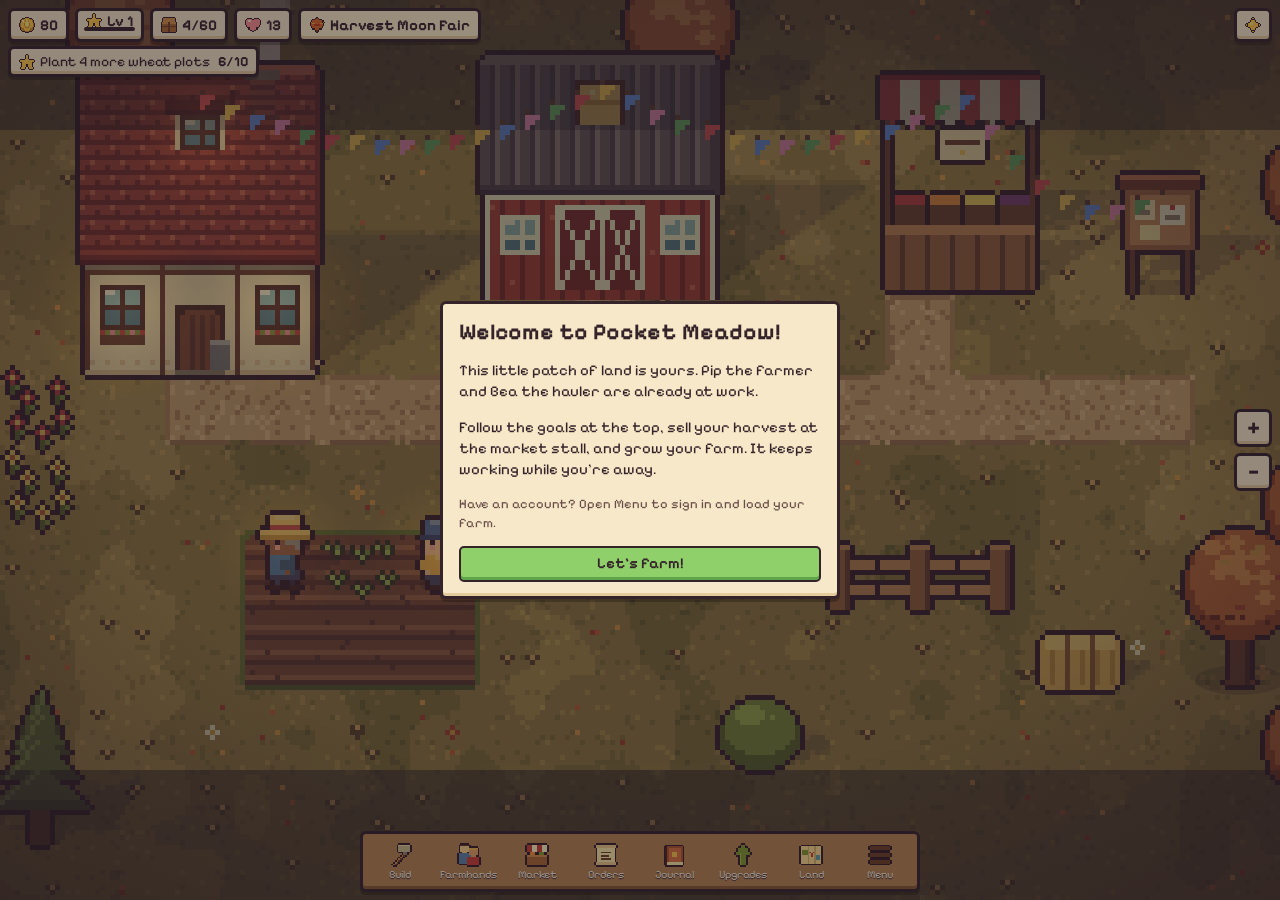
==== index.html @ 24cac61a "Pocket Meadow: cozy idle farming game A no-build PWA: canvas pixel art drawn in code, farmhands with" ====
<!doctype html>
<html lang="en">
<head>
  <meta charset="utf-8">
  <meta name="viewport" content="width=device-width, initial-scale=1, maximum-scale=1, user-scalable=no, viewport-fit=cover">
  <title>Pocket Meadow</title>
  <meta name="description" content="A cozy idle farming game. Your little farmhands keep working while you're away.">
  <meta name="theme-color" content="#3e7531">
  <meta name="apple-mobile-web-app-capable" content="yes">
  <meta name="mobile-web-app-capable" content="yes">
  <meta name="apple-mobile-web-app-title" content="Meadow">
  <meta name="apple-mobile-web-app-status-bar-style" content="black-translucent">
  <meta name="format-detection" content="telephone=no">
  <link rel="manifest" href="manifest.webmanifest">
  <link rel="icon" href="icons/icon-192.png" type="image/png">
  <link rel="apple-touch-icon" href="icons/apple-touch-icon.png">
  <link rel="preconnect" href="https://fonts.googleapis.com">
  <link rel="preconnect" href="https://fonts.gstatic.com" crossorigin>
  <link rel="stylesheet" href="https://fonts.googleapis.com/css2?family=Pixelify+Sans:wght@400;600;700&display=swap">
  <link rel="stylesheet" href="css/style.css">
</head>
<body>
  <canvas id="game"></canvas>
  <div id="vignette"></div>
  <div id="hud"></div>
  <div id="goal" hidden></div>
  <div id="zoom"></div>
  <div id="toasts"></div>
  <div id="card"></div>
  <div id="placebar"></div>
  <div id="sheet"></div>
  <nav id="dock"></nav>
  <div id="modal"></div>
  <div id="catchup"><div class="mbox"><h2>Catching up…</h2><p>Your farmhands kept busy while you were away.</p><div class="bar big"><i></i></div></div></div>
  <div id="boot"><div><h1>Pocket Meadow</h1><p>Waking up the farm…</p></div></div>
  <noscript><p style="padding:24px">Pocket Meadow needs JavaScript to run.</p></noscript>
  <script type="module" src="js/main.js"></script>
</body>
</html>
---- css/style.css ----
/* Pocket Meadow: cozy parchment-and-wood interface over the farm canvas. */
:root {
  --ink: #35232a;
  --ink2: #6b4e4a;
  --paper: #f6e8c8;
  --paper2: #efdcb4;
  --paper3: #e4cc9c;
  --wood: #9c6a3c;
  --woodD: #6e4628;
  --green: #5fa44a;
  --greenD: #3f7a33;
  --gold: #f0bd3e;
  --goldD: #b8852a;
  --red: #d45a4a;
  --redD: #9a3a30;
  --sky: #9fd0e8;
  --safe-b: env(safe-area-inset-bottom, 0px);
  --safe-t: env(safe-area-inset-top, 0px);
  --font: "Pixelify Sans", ui-rounded, "Trebuchet MS", system-ui, sans-serif;
  color-scheme: light;
}
* { box-sizing: border-box; -webkit-tap-highlight-color: transparent; }
html, body { margin: 0; height: 100%; overflow: hidden; background: #2f5a2c; color: var(--ink); font-family: var(--font); font-size: 15px; overscroll-behavior: none; }
body { user-select: none; -webkit-user-select: none; -webkit-touch-callout: none; }
button, input, select { font: inherit; color: inherit; }
#game { position: fixed; inset: 0; width: 100%; height: 100%; touch-action: none; image-rendering: pixelated; cursor: grab; }
body.placing #game { cursor: crosshair; }
#vignette { position: fixed; inset: 0; pointer-events: none; z-index: 1; opacity: .55;
  background: radial-gradient(ellipse 75% 70% at 50% 48%, transparent 55%, rgba(40,22,30,.55) 100%); }
img.pi { width: 16px; height: 16px; image-rendering: pixelated; vertical-align: -3px; }
img.pi.big { width: 24px; height: 24px; vertical-align: -6px; }
img.pi.huge { width: 56px; height: 56px; }
img.thumb { width: 44px; height: 44px; object-fit: contain; image-rendering: pixelated; }
img.thumb.sm { width: 34px; height: 34px; }
img.ava { width: 36px; height: 48px; image-rendering: pixelated; object-fit: contain; }

/* chunky pixel panels */
.panel, #hud .res, #goal, .toast, #card, #placebar, #sheet, .mbox, #dock {
  background: var(--paper);
  border: 3px solid var(--ink);
  border-radius: 6px;
  box-shadow: inset 0 -3px 0 var(--paper3), 0 3px 0 rgba(0,0,0,.25);
}

/* ---------- HUD ---------- */
#hud { position: fixed; top: calc(var(--safe-t) + 8px); left: 8px; right: 8px; display: flex; gap: 6px; flex-wrap: wrap; pointer-events: none; z-index: 5; }
#hud .res { pointer-events: auto; display: flex; align-items: center; gap: 5px; padding: 3px 8px 4px; font-weight: 600; font-size: 15px; cursor: pointer; }
#hud .res b { font-weight: 700; min-width: 1ch; }
#hud .res.full { background: #ffd9cf; animation: pulse 1s infinite alternate; }
#hud .lvl { position: relative; padding-bottom: 9px; padding-top: 1px; }
#hud .lvl .bar { position: absolute; left: 6px; right: 6px; bottom: 2px; height: 3px; background: var(--paper3); border-radius: 2px; overflow: hidden; }
#hud .lvl .bar i { display: block; height: 100%; width: 0; background: var(--green); transition: width .4s; }
#hud .wx { margin-left: auto; cursor: default; }
.sync { display: inline-block; width: 8px; height: 8px; border-radius: 50%; background: #9a9a9a; border: 1.5px solid var(--ink); }
.sync.ok { background: #6fc35a; } .sync.syncing { background: var(--gold); } .sync.offline { background: #c9c0b0; } .sync.error { background: var(--red); }
@keyframes pulse { to { transform: scale(1.04); } }

#goal { position: fixed; top: calc(var(--safe-t) + 46px); left: 8px; max-width: min(420px, calc(100% - 16px)); display: flex; align-items: center; gap: 8px; padding: 4px 8px; font-size: 14px; z-index: 4; }
#goal[hidden] { display: none; }
#goal .gt { display: flex; gap: 5px; align-items: center; flex: 1; }
#goal .gp { font-weight: 700; white-space: nowrap; }
#goal.done { background: #fff4c4; }

#zoom { position: fixed; right: 8px; top: calc(var(--safe-t) + 50%); transform: translateY(-50%); display: flex; flex-direction: column; gap: 6px; z-index: 4; }
#zoom button { width: 38px; height: 38px; font-size: 22px; font-weight: 700; background: var(--paper); border: 3px solid var(--ink); border-radius: 6px; box-shadow: inset 0 -3px 0 var(--paper3); cursor: pointer; line-height: 1; }
@media (pointer: coarse) { #zoom { display: none; } }

/* ---------- dock ---------- */
#dock { position: fixed; left: 50%; transform: translateX(-50%); bottom: calc(var(--safe-b) + 8px); display: flex; gap: 2px; padding: 4px; z-index: 8; width: min(560px, calc(100% - 12px)); justify-content: space-between; background: #b98552; box-shadow: inset 0 -3px 0 #8a5a32, 0 3px 0 rgba(0,0,0,.25); }
#dock button { flex: 1; min-width: 0; display: flex; flex-direction: column; align-items: center; gap: 1px; padding: 5px 0 4px; border: 0; border-radius: 4px; background: transparent; color: #fff6dc; font-size: 11px; cursor: pointer; position: relative; text-shadow: 0 1px 0 var(--ink); }
#dock button.on, #dock button:active { background: rgba(53,35,42,.28); }
#dock button span { white-space: nowrap; overflow: hidden; text-overflow: ellipsis; max-width: 100%; }
.badge { position: absolute; top: 0; right: 14%; min-width: 16px; height: 16px; padding: 0 3px; border-radius: 8px; background: var(--red); color: #fff; font-size: 11px; font-style: normal; line-height: 13px; border: 1.5px solid var(--ink); }
.badge:empty { display: none; }

/* ---------- buttons ---------- */
.btn { display: inline-flex; align-items: center; justify-content: center; gap: 4px; padding: 6px 12px 8px; border: 2.5px solid var(--ink); border-radius: 5px; background: var(--paper2); box-shadow: inset 0 -3px 0 var(--paper3); cursor: pointer; font-weight: 600; white-space: nowrap; }
.btn:active:not(:disabled) { transform: translateY(1px); box-shadow: inset 0 -1px 0 var(--paper3); }
.btn:disabled { opacity: .45; cursor: default; }
.btn.small { padding: 3px 8px 5px; font-size: 13px; }
.btn.tiny { padding: 0 6px 2px; font-size: 13px; min-width: 24px; }
.btn.icon { padding: 5px 9px 7px; }
.btn.green { background: #8fd06a; box-shadow: inset 0 -3px 0 #5fa44a; }
.btn.gold { background: #ffd760; box-shadow: inset 0 -3px 0 #d9a530; }
.btn.red { background: #f29a88; box-shadow: inset 0 -3px 0 #c9604f; }
.link { background: none; border: 0; padding: 0; font-weight: 700; cursor: pointer; text-decoration: underline dotted; }
.cost { display: inline-flex; align-items: center; gap: 2px; font-weight: 700; }
.lock { display: inline-flex; gap: 3px; align-items: center; color: var(--ink2); font-size: 13px; }
.max { font-weight: 700; color: var(--greenD); font-size: 13px; }
.hint { color: var(--ink2); font-size: 13px; margin: 6px 0; line-height: 1.35; }
.empty { text-align: center; color: var(--ink2); padding: 18px 0; }
select { border: 2px solid var(--ink); border-radius: 4px; background: #fff8e8; padding: 3px 6px; }
input[type=email], input[type=password], #modal input { width: 100%; border: 2.5px solid var(--ink); border-radius: 5px; background: #fffaf0; padding: 8px 10px; font-size: 16px; }
label.check { display: flex; gap: 8px; align-items: center; margin: 8px 0; font-size: 14px; cursor: pointer; }
label.check input { width: 18px; height: 18px; accent-color: var(--green); }

.bar { height: 8px; background: var(--paper3); border: 2px solid var(--ink); border-radius: 4px; overflow: hidden; margin: 6px 0; }
.bar i { display: block; height: 100%; width: 0; background: linear-gradient(#8fd06a, #5fa44a); transition: width .3s; }
.bar.thin { height: 6px; margin: 3px 0; border-width: 1.5px; }
.bar.big { height: 14px; }
.bar.full i { background: linear-gradient(#f29a88, #d45a4a); }

/* ---------- sheets ---------- */
#sheet { position: fixed; z-index: 7; left: 50%; bottom: calc(var(--safe-b) + 70px); width: min(560px, calc(100% - 12px)); max-height: min(62vh, 640px); display: flex; flex-direction: column;
  transform: translate(-50%, calc(100% + 120px)); transition: transform .22s ease-out; }
#sheet.open { transform: translate(-50%, 0); }
@media (min-width: 900px) {
  #sheet { left: auto; right: 12px; top: calc(var(--safe-t) + 56px); bottom: 84px; width: 420px; max-height: none; transform: translateX(calc(100% + 40px)); }
  #sheet.open { transform: none; }
}
.sh { display: flex; align-items: center; gap: 8px; padding: 8px 10px 0; flex-wrap: wrap; }
.sh h2 { margin: 0; font-size: 20px; flex: 1; display: flex; gap: 6px; align-items: center; }
.x { border: 0; background: none; padding: 4px; cursor: pointer; }
.x img { width: 20px; height: 20px; image-rendering: pixelated; }
.tabs { order: 3; width: 100%; display: flex; gap: 4px; margin-top: 4px; }
.tabs button { flex: 1; padding: 5px 0 6px; border: 2.5px solid var(--ink); border-bottom-width: 0; border-radius: 5px 5px 0 0; background: var(--paper3); cursor: pointer; font-weight: 600; font-size: 14px; }
.tabs button.on { background: #fff4da; }
.sb { overflow-y: auto; padding: 8px 10px 12px; border-top: 2.5px solid var(--ink); -webkit-overflow-scrolling: touch; }
.sb h3, .mbox h3 { margin: 12px 0 6px; font-size: 16px; display: flex; align-items: center; gap: 6px; }
.grid { display: grid; grid-template-columns: repeat(auto-fill, minmax(118px, 1fr)); gap: 6px; }
.tile { background: #fff4da; border: 2px solid var(--ink); border-radius: 5px; padding: 6px; display: flex; flex-direction: column; align-items: center; text-align: center; gap: 3px; }
.tile.locked { opacity: .6; filter: grayscale(.4); }
.tile .tn { font-weight: 700; font-size: 14px; line-height: 1.1; }
.tile .tm { font-size: 12px; color: var(--ink2); display: flex; align-items: center; gap: 2px; flex-wrap: wrap; justify-content: center; }
.tile .td { font-size: 11px; color: var(--ink2); line-height: 1.25; }
.tile .btn { margin-top: auto; }
.row { display: flex; align-items: center; justify-content: space-between; gap: 8px; margin: 8px 0; flex-wrap: wrap; }
.row.center { justify-content: center; margin-top: 14px; }
.list { display: flex; flex-direction: column; gap: 6px; }
.wrow, .irow, .urow { display: flex; align-items: center; gap: 8px; background: #fff4da; border: 2px solid var(--ink); border-radius: 5px; padding: 6px 8px; }
.wi, .ii, .ui { flex: 1; min-width: 0; }
.wn { font-size: 15px; }
.lv { font-size: 12px; background: var(--paper3); border-radius: 3px; padding: 0 4px; font-weight: 700; }
.wa { font-size: 12px; color: var(--ink2); white-space: nowrap; overflow: hidden; text-overflow: ellipsis; }
.wc { display: flex; flex-direction: column; gap: 4px; align-items: flex-end; }
.hire { background: #fff4da; border: 2px solid var(--ink); border-radius: 5px; padding: 8px; }
.roles { display: flex; gap: 4px; }
.roles button { flex: 1; border: 2px solid var(--ink); border-radius: 4px; background: var(--paper3); padding: 4px 0 5px; cursor: pointer; font-weight: 600; font-size: 13px; }
.roles button.on { background: #ffd760; }
.irow { flex-wrap: wrap; }
.in { font-weight: 700; }
.iq { font-size: 13px; display: flex; align-items: center; gap: 4px; }
.ib { display: flex; gap: 4px; }
.ia { width: 100%; display: flex; align-items: center; justify-content: space-between; border-top: 1.5px dashed var(--paper3); padding-top: 2px; }
.ia label.check { margin: 2px 0; font-size: 13px; }
.keep { display: inline-flex; align-items: center; gap: 4px; font-size: 13px; }
.store { display: flex; flex-direction: column; gap: 2px; font-size: 14px; }
.un { font-weight: 700; }
.ud { font-size: 12px; color: var(--ink2); }
.urow.locked { opacity: .6; }
.pips { display: flex; gap: 2px; margin-top: 3px; }
.pips i { width: 10px; height: 6px; background: var(--paper3); border: 1.5px solid var(--ink); border-radius: 1px; }
.pips i.on { background: var(--green); }
.order { background: #fff4da; border: 2px solid var(--ink); border-radius: 5px; padding: 8px; margin-bottom: 8px; }
.order.ready { background: #eefad8; }
.of { font-weight: 700; margin-bottom: 4px; }
.oi { display: flex; flex-wrap: wrap; gap: 6px; }
.need { display: inline-flex; align-items: center; gap: 3px; background: var(--paper2); border: 1.5px solid var(--ink); border-radius: 4px; padding: 2px 6px; font-size: 13px; }
.need.ok { background: #dff3c8; }
.xp { color: var(--greenD); font-size: 12px; font-weight: 700; }
.stats { display: grid; grid-template-columns: 1fr auto; gap: 4px 10px; font-size: 14px; }
.help p { line-height: 1.45; font-size: 14px; }
form.signin { display: flex; flex-direction: column; gap: 6px; }

/* ---------- selection card ---------- */
#card { position: fixed; z-index: 6; left: 50%; bottom: calc(var(--safe-b) + 70px); width: min(440px, calc(100% - 12px)); padding: 8px 10px; transform: translate(-50%, calc(100% + 120px)); transition: transform .2s ease-out; max-height: 55vh; overflow-y: auto; }
#card.open { transform: translate(-50%, 0); }
.ch { display: flex; gap: 8px; align-items: center; }
.ct { flex: 1; min-width: 0; }
.ct h2 { margin: 0; font-size: 18px; display: flex; gap: 6px; align-items: center; }
.cs { font-size: 12px; color: var(--ink2); line-height: 1.3; }
.cb { margin-top: 4px; }
.status { font-size: 14px; font-weight: 600; }
.cbtn { display: flex; flex-wrap: wrap; gap: 6px; margin-top: 8px; }
.chips { display: flex; flex-wrap: wrap; gap: 4px; margin-top: 6px; }
.chip { border: 2px solid var(--ink); border-radius: 4px; background: #fff4da; padding: 3px; cursor: pointer; display: inline-flex; flex-direction: column; align-items: center; }
.chip.on { background: #ffd760; }
.chip.lockchip { opacity: .7; }
.chip small { font-size: 10px; }
.chip img { width: 20px; height: 20px; }
.io { display: flex; justify-content: space-between; flex-wrap: wrap; gap: 6px; font-size: 13px; margin: 4px 0; }
.io b { display: inline-flex; gap: 4px; align-items: center; }
.recipes { display: flex; flex-direction: column; gap: 3px; margin-top: 6px; }
.recipe { display: flex; align-items: center; gap: 3px; font-size: 13px; background: #fff4da; border: 1.5px solid var(--paper3); border-radius: 4px; padding: 2px 6px; }
.recipe.on { border-color: var(--ink); background: #eefad8; }
.recipe.locked { opacity: .55; }
.recipe i { font-style: normal; color: var(--ink2); }
.recipe small { margin-left: auto; display: inline-flex; gap: 4px; align-items: center; color: var(--ink2); }

/* ---------- placing bar ---------- */
#placebar { position: fixed; z-index: 6; left: 50%; bottom: calc(var(--safe-b) + 70px); width: min(440px, calc(100% - 12px)); padding: 6px 8px; display: flex; align-items: center; gap: 8px; transform: translate(-50%, calc(100% + 120px)); transition: transform .2s; }
#placebar.open { transform: translate(-50%, 0); }
.pt { flex: 1; min-width: 0; display: flex; flex-wrap: wrap; align-items: center; gap: 2px 6px; }
.pt small { width: 100%; font-size: 12px; color: var(--ink2); }
.pt .why { color: var(--redD); font-weight: 600; }
body.placing #goal { display: none; }

/* ---------- toasts ---------- */
#toasts { position: fixed; z-index: 20; top: calc(var(--safe-t) + 84px); left: 50%; transform: translateX(-50%); display: flex; flex-direction: column; align-items: center; gap: 6px; pointer-events: none; width: min(420px, calc(100% - 24px)); }
.toast { padding: 6px 12px 8px; font-size: 14px; font-weight: 600; text-align: center; animation: pop .2s ease-out; transition: opacity .4s, transform .4s; }
.toast.good { background: #eefad8; }
.toast.bad { background: #ffe1d8; }
.toast.out { opacity: 0; transform: translateY(-8px); }
@keyframes pop { from { transform: scale(.85); opacity: 0; } }

/* ---------- modals ---------- */
#modal, #catchup { position: fixed; inset: 0; z-index: 30; background: rgba(30,20,30,.45); display: none; align-items: center; justify-content: center; padding: 16px; }
#modal.open, #catchup.open { display: flex; }
.mbox { width: min(400px, 100%); max-height: 86vh; overflow-y: auto; padding: 14px 16px; animation: pop .2s ease-out; }
.mbox h2 { margin: 0 0 8px; display: flex; gap: 8px; align-items: center; }
.mbox p { line-height: 1.4; }
.mbtns { display: flex; gap: 8px; justify-content: flex-end; margin-top: 14px; flex-wrap: wrap; }
.mbtns .btn { flex: 1; }
.lvlup { text-align: center; }
.lvlup h2 { justify-content: center; font-size: 26px; }
.lvlup .big { animation: spin 1.2s ease-out; }
@keyframes spin { from { transform: scale(.2) rotate(-90deg); } }
.unl { display: flex; flex-wrap: wrap; gap: 6px; justify-content: center; }
.welcome .earned { margin-top: 12px; text-align: center; font-size: 22px; background: #fff4c4; border: 2px solid var(--ink); border-radius: 5px; padding: 8px; }

/* ---------- boot screen ---------- */
#boot { position: fixed; inset: 0; z-index: 50; display: flex; align-items: center; justify-content: center; text-align: center; color: #fff6dc; background: radial-gradient(circle at 50% 40%, #6fae4d, #2f5a2c); transition: opacity .5s; }
#boot h1 { font-size: 40px; margin: 0; text-shadow: 0 3px 0 var(--ink); }
#boot.done { opacity: 0; pointer-events: none; }
.collection { display: grid; grid-template-columns: repeat(auto-fill, minmax(64px, 1fr)); gap: 4px; }
.ci { display: flex; flex-direction: column; align-items: center; text-align: center; background: #fff4da; border: 2px solid var(--ink); border-radius: 5px; padding: 4px 2px; }
.ci small { font-size: 10px; line-height: 1.1; margin-top: 2px; }
.ci.unknown img { filter: brightness(0) opacity(.35); }
.ci.unknown { background: var(--paper3); }
.urow.doneach { background: #eefad8; }
.wc select { max-width: 120px; }
#hud .season small { font-size: 11px; color: var(--ink2); margin-left: 2px; }
#hud .season.fest { background: #fff0c8; animation: pulse 1.2s infinite alternate; }
#hud .season.ready::after { content: '!'; position: absolute; transform: translate(4px, -12px); background: var(--red); color: #fff; border: 1.5px solid var(--ink); border-radius: 8px; font-size: 11px; padding: 0 4px; }
.stag { font-size: 11px; display: inline-flex; gap: 3px; align-items: center; background: var(--paper3); border-radius: 3px; padding: 0 4px; color: var(--ink2); }
.stag.on { background: #dff3c8; color: var(--greenD); font-weight: 700; }
.seasonbar { display: flex; gap: 8px; align-items: center; border: 2px solid var(--ink); border-radius: 5px; padding: 6px 8px; }
.seasonbar small { display: block; font-size: 12px; color: var(--ink2); }
.seasonbar.spring { background: #fde8f0; } .seasonbar.summer { background: #fff4c4; } .seasonbar.autumn { background: #f8dcc0; } .seasonbar.winter { background: #e4f0f8; }
.order.fest { background: #f4ecff; } .order.fest.ready { background: #eefad8; }
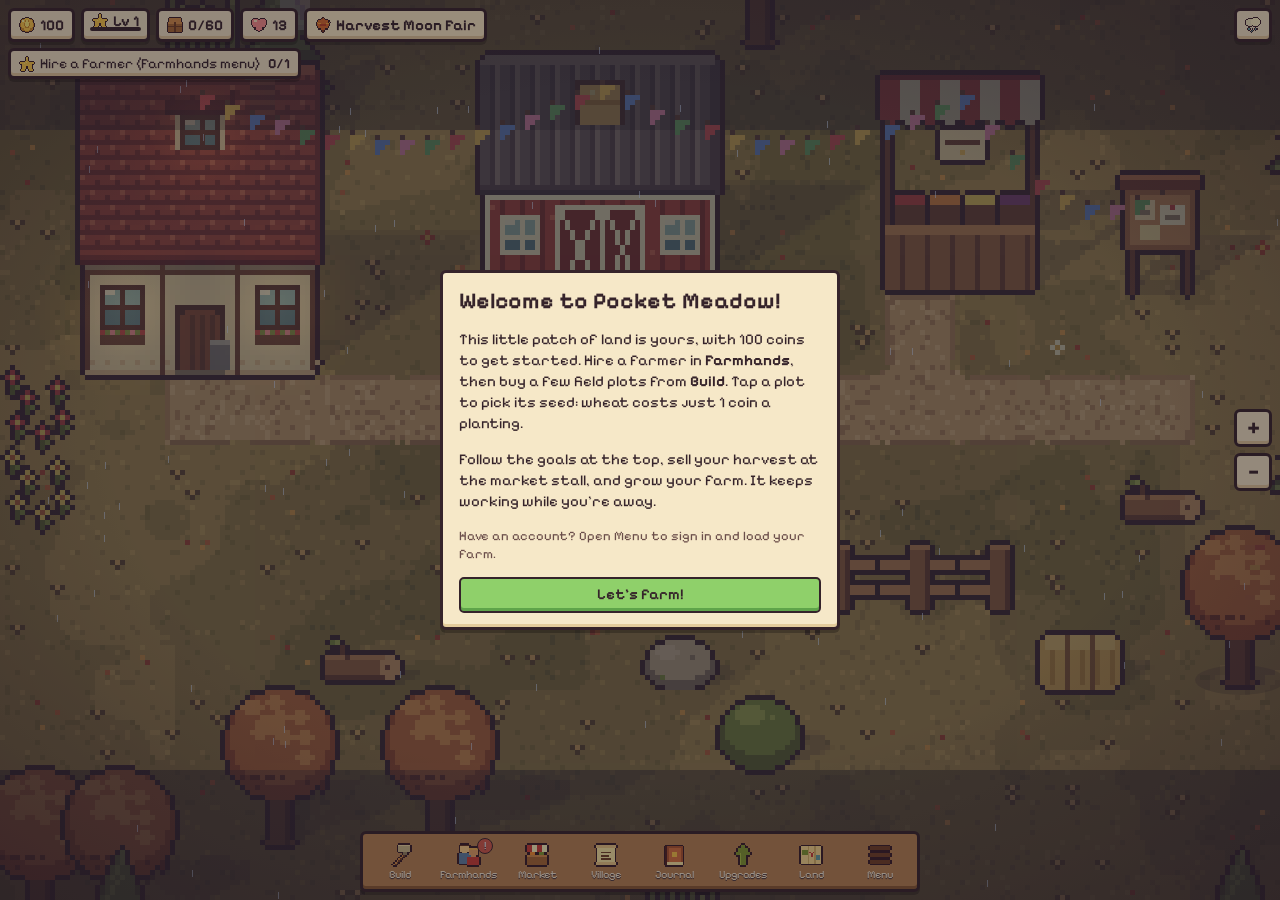
==== commit 301e247a: "v2.0: materials, quarry and miners, construction, village restoration, neighbours, merchant, gold-st" ====
--- a/index.html
+++ b/index.html
@@ -28,6 +28,7 @@
   <div id="toasts"></div>
   <div id="card"></div>
   <div id="placebar"></div>
+  <div id="scenebar"></div>
   <div id="sheet"></div>
   <nav id="dock"></nav>
   <div id="modal"></div>
--- a/css/style.css
+++ b/css/style.css
@@ -20,6 +20,7 @@
   color-scheme: light;
 }
 * { box-sizing: border-box; -webkit-tap-highlight-color: transparent; }
+html { -webkit-text-size-adjust: 100%; text-size-adjust: 100%; }
 html, body { margin: 0; height: 100%; overflow: hidden; background: #2f5a2c; color: var(--ink); font-family: var(--font); font-size: 15px; overscroll-behavior: none; }
 body { user-select: none; -webkit-user-select: none; -webkit-touch-callout: none; }
 button, input, select { font: inherit; color: inherit; }
@@ -35,7 +36,7 @@
 img.ava { width: 36px; height: 48px; image-rendering: pixelated; object-fit: contain; }
 
 /* chunky pixel panels */
-.panel, #hud .res, #goal, .toast, #card, #placebar, #sheet, .mbox, #dock {
+.panel, #hud .res, #goal, .toast, #card, #placebar, #scenebar, #sheet, .mbox, #dock {
   background: var(--paper);
   border: 3px solid var(--ink);
   border-radius: 6px;
@@ -55,7 +56,7 @@
 .sync.ok { background: #6fc35a; } .sync.syncing { background: var(--gold); } .sync.offline { background: #c9c0b0; } .sync.error { background: var(--red); }
 @keyframes pulse { to { transform: scale(1.04); } }
 
-#goal { position: fixed; top: calc(var(--safe-t) + 46px); left: 8px; max-width: min(420px, calc(100% - 16px)); display: flex; align-items: center; gap: 8px; padding: 4px 8px; font-size: 14px; z-index: 4; }
+#goal { position: fixed; top: calc(var(--safe-t) + 14px + var(--hud-h, 32px)); left: 8px; max-width: min(420px, calc(100% - 16px)); display: flex; align-items: center; gap: 8px; padding: 4px 8px; font-size: 14px; z-index: 4; }
 #goal[hidden] { display: none; }
 #goal .gt { display: flex; gap: 5px; align-items: center; flex: 1; }
 #goal .gp { font-weight: 700; white-space: nowrap; }
@@ -70,6 +71,13 @@
 #dock button { flex: 1; min-width: 0; display: flex; flex-direction: column; align-items: center; gap: 1px; padding: 5px 0 4px; border: 0; border-radius: 4px; background: transparent; color: #fff6dc; font-size: 11px; cursor: pointer; position: relative; text-shadow: 0 1px 0 var(--ink); }
 #dock button.on, #dock button:active { background: rgba(53,35,42,.28); }
 #dock button span { white-space: nowrap; overflow: hidden; text-overflow: ellipsis; max-width: 100%; }
+#dock button .short { display: none; }
+@media (max-width: 480px) {
+  #dock button { font-size: 9.5px; }
+  #dock button .short { display: inline; }
+  #dock button .long.cut { display: none; }
+}
+@media (max-width: 340px) { #dock button { font-size: 9px; } }
 .badge { position: absolute; top: 0; right: 14%; min-width: 16px; height: 16px; padding: 0 3px; border-radius: 8px; background: var(--red); color: #fff; font-size: 11px; font-style: normal; line-height: 13px; border: 1.5px solid var(--ink); }
 .badge:empty { display: none; }
 
@@ -196,7 +204,7 @@
 body.placing #goal { display: none; }
 
 /* ---------- toasts ---------- */
-#toasts { position: fixed; z-index: 20; top: calc(var(--safe-t) + 84px); left: 50%; transform: translateX(-50%); display: flex; flex-direction: column; align-items: center; gap: 6px; pointer-events: none; width: min(420px, calc(100% - 24px)); }
+#toasts { position: fixed; z-index: 20; top: calc(var(--safe-t) + 52px + var(--hud-h, 32px)); left: 50%; transform: translateX(-50%); display: flex; flex-direction: column; align-items: center; gap: 6px; pointer-events: none; width: min(420px, calc(100% - 24px)); }
 .toast { padding: 6px 12px 8px; font-size: 14px; font-weight: 600; text-align: center; animation: pop .2s ease-out; transition: opacity .4s, transform .4s; }
 .toast.good { background: #eefad8; }
 .toast.bad { background: #ffe1d8; }
@@ -238,3 +246,71 @@
 .seasonbar small { display: block; font-size: 12px; color: var(--ink2); }
 .seasonbar.spring { background: #fde8f0; } .seasonbar.summer { background: #fff4c4; } .seasonbar.autumn { background: #f8dcc0; } .seasonbar.winter { background: #e4f0f8; }
 .order.fest { background: #f4ecff; } .order.fest.ready { background: #eefad8; }
+
+/* item info taps, uses line, work tips */
+.ib { border: 0; background: none; padding: 0; margin: 0; cursor: pointer; display: inline-flex; line-height: 0; }
+.ib:active { transform: scale(.92); }
+.uses { display: flex; flex-wrap: wrap; align-items: center; gap: 3px; margin-top: 6px; font-size: 12px; color: var(--ink2); }
+.uses > span { font-weight: 700; margin-right: 2px; }
+.uses img { width: 20px; height: 20px; }
+.tip { font-size: 12.5px; margin: 6px 0 0; padding: 4px 7px; border-radius: 4px; background: #eef4dc; display: flex; gap: 5px; align-items: flex-start; line-height: 1.3; }
+.tip.warn { background: #ffe6c2; }
+.chip.queued { background: #d9efff; border-style: dashed; }
+.status .next { display: flex; align-items: center; gap: 4px; font-weight: 500; font-size: 12.5px; color: var(--ink2); margin-top: 2px; }
+.status .next img { width: 16px; height: 16px; }
+.facts { display: flex; flex-wrap: wrap; gap: 4px; margin: 2px 0 6px; }
+.facts span { font-size: 12.5px; background: #fff4da; border: 1.5px solid var(--paper3); border-radius: 4px; padding: 2px 6px; display: inline-flex; align-items: center; gap: 3px; }
+.recipe b { font-size: 12.5px; margin-left: 4px; }
+.wc .job { font-size: 12px; font-weight: 700; padding: 2px 6px; border-radius: 4px; background: #fff4da; border: 1.5px solid var(--paper3); }
+.tile > .ib { align-self: center; }
+
+/* bundles */
+.order.bundle.done { background: #eefad8; opacity: 0.85; }
+.order.bundle.locked { opacity: 0.6; }
+.order.bundle .need { cursor: pointer; font: inherit; font-size: 13px; color: inherit; }
+.order.bundle .need:disabled { cursor: default; color: inherit; }
+.order.bundle .need small { color: var(--ink2); }
+.order.bundle .row { margin-top: 6px; }
+.shelf { color: var(--ink2); font-weight: 400; }
+.shelfperk.on { color: var(--greenD); font-weight: 700; }
+.thumb.xs { width: 18px; height: 18px; object-fit: contain; image-rendering: pixelated; }
+
+/* workshop pantry */
+.pantry { background: var(--paper2); border: 1.5px solid var(--ink); border-radius: 5px; padding: 4px 8px; margin: 6px 0; }
+.pantry .row { margin: 2px 0 4px; }
+.pslots { display: flex; flex-wrap: wrap; gap: 4px; align-items: center; font-size: 13px; }
+.pi-slot { display: inline-flex; align-items: center; gap: 2px; background: #fff4da; border-radius: 3px; padding: 1px 4px; }
+.pi-slot.empty { opacity: 0.45; }
+.power { margin: 0 0 4px; }
+.power.off b { color: #a8432f; }
+.inb { color: var(--ink2, #7a6a55); font-size: 0.85em; }
+/* quarry & materials */
+#scenebar { position: fixed; z-index: 6; left: 50%; bottom: calc(var(--safe-b) + 70px); width: min(440px, calc(100% - 12px)); padding: 6px 8px; display: flex; align-items: center; gap: 8px; transform: translate(-50%, calc(100% + 120px)); transition: transform .2s; }
+#scenebar.open { transform: translate(-50%, 0); }
+#scenebar .pt { flex: 1; min-width: 0; display: flex; flex-direction: column; }
+#scenebar .pt small { display: flex; flex-wrap: wrap; gap: 2px 6px; align-items: center; color: var(--ink2); font-size: 12px; }
+#scenebar .pt small .pi { width: 12px; height: 12px; }
+body.inquarry #goal, body.inquarry #card.open ~ #scenebar { display: none; }
+.mat { display: inline-flex; align-items: center; gap: 1px; font-weight: 700; font-size: 12px; margin-right: 6px; white-space: nowrap; }
+.mat .pi { width: 14px; height: 14px; }
+.mat.short { color: #b8322a; }
+.tmats { display: flex; flex-wrap: wrap; justify-content: center; margin: 2px 0; }
+.bmats { display: inline-flex; margin-left: 6px; }
+.bmats .mat { color: inherit; margin-right: 3px; }
+.bmats .mat.short { color: #ffd0c8; }
+.matrow { display: flex; flex-wrap: wrap; gap: 4px 8px; margin: 4px 0; }
+/* village: neighbours, projects, merchant */
+.hearts { display: inline-flex; gap: 1px; vertical-align: middle; }
+.ht { width: 9px; height: 8px; display: inline-block; background: #d8c8c0; clip-path: polygon(50% 100%, 0 40%, 0 15%, 25% 0, 50% 20%, 75% 0, 100% 15%, 100% 40%); }
+.ht.on { background: #e8507a; }
+.fav .pi { width: 10px; height: 10px; }
+.friend { background: var(--paper2); border: 1.5px solid var(--ink); border-radius: 5px; padding: 6px 8px; margin: 6px 0; }
+.friend .fh { display: flex; justify-content: space-between; align-items: center; }
+.friend .fd { font-size: 12px; color: var(--ink2); margin: 2px 0; }
+.friend .fl { display: flex; align-items: center; gap: 2px; flex-wrap: wrap; font-size: 12px; }
+.friend .fn { font-size: 12px; margin-top: 3px; font-weight: 600; }
+.order.project .of { display: flex; align-items: center; gap: 6px; }
+.order.project.done { opacity: .75; }
+.order.project.locked { opacity: .6; }
+#hud .merchant { background: #fff0c8; animation: pulse 1.2s infinite alternate; }
+#hud .merchant[hidden] { display: none; }
